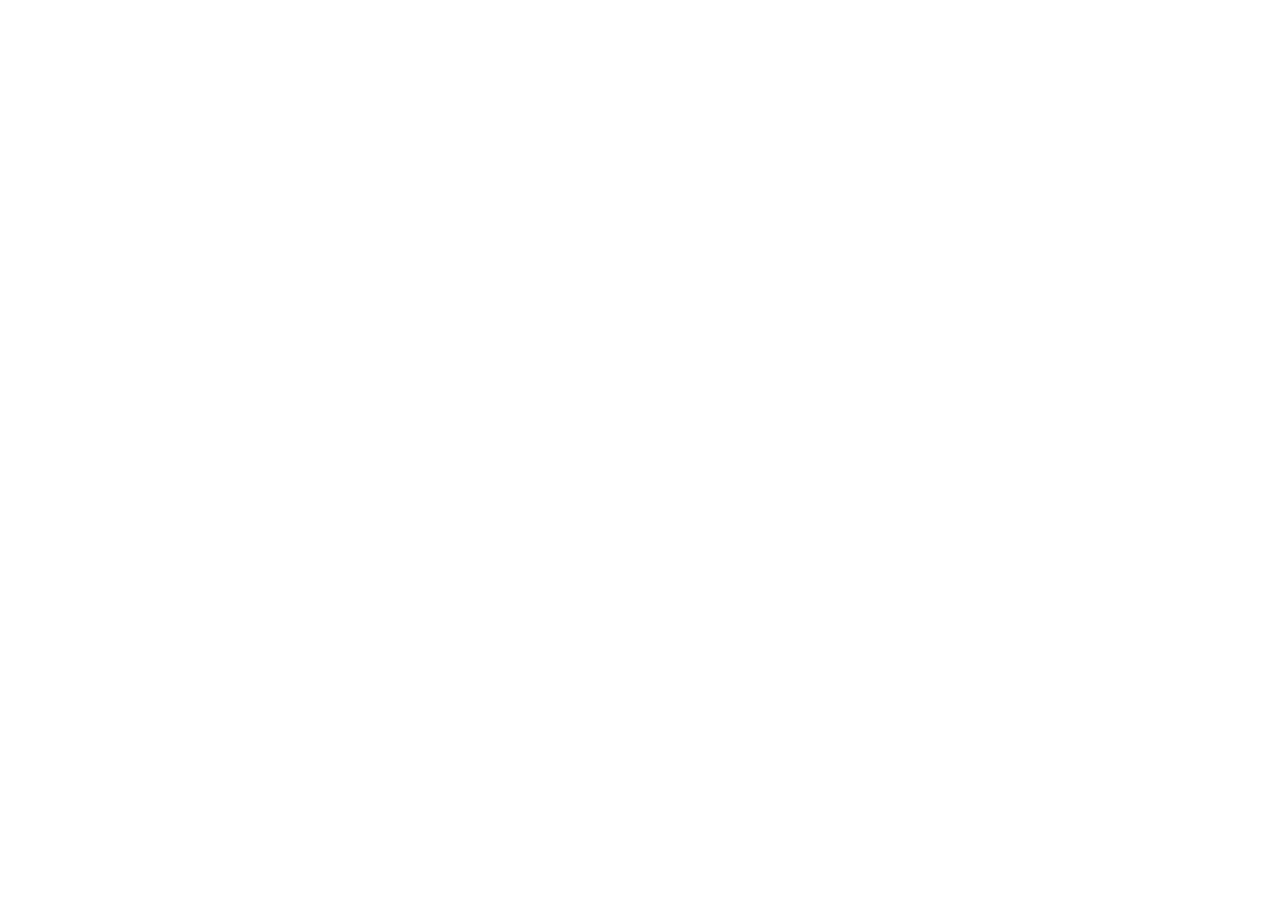
==== index.html @ 33d98a75 "Criei a página principal" ====
<!DOCTYPE html>
<html lang="pt-br">
<head>
    <meta charset="UTF-8">
    <meta name="viewport" content="width=device-width, initial-scale=1.0">
    <title>Projeto Redes Sociais</title>
    <link rel="shortcut icon" href="favicon.ico" type="image/x-icon">
</head>
<body>

</body>
</html>
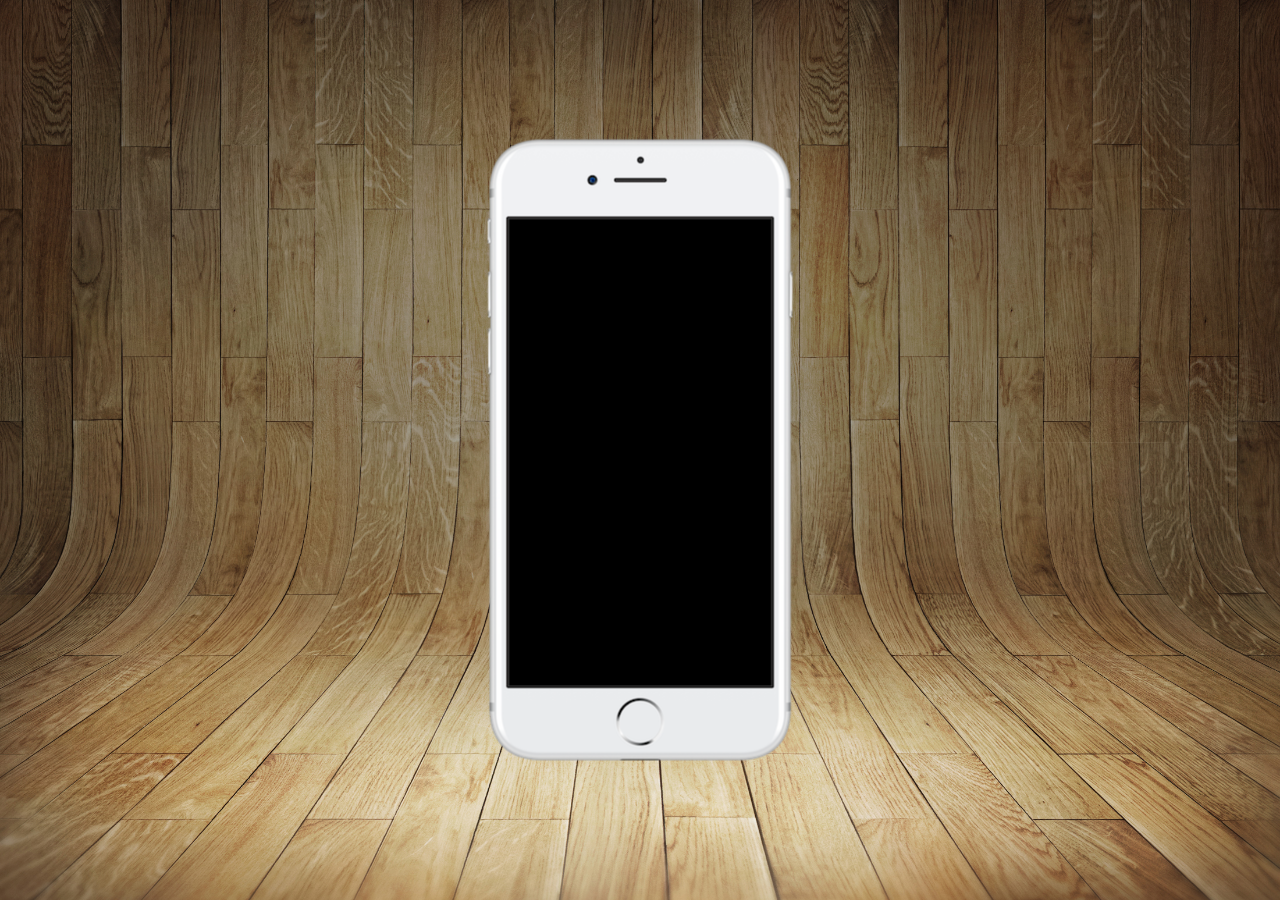
==== commit 84ac440a: "adicionado estilo ao index.html" ====
--- a/index.html
+++ b/index.html
@@ -5,8 +5,16 @@
     <meta name="viewport" content="width=device-width, initial-scale=1.0">
     <title>Projeto Redes Sociais</title>
     <link rel="shortcut icon" href="favicon.ico" type="image/x-icon">
+    <link rel="stylesheet" href="estilos/style.css">
 </head>
 <body>
+    <main>
+        <section id="telefone">
 
+        </section>
+        <section id="redes-sociais">
+
+        </section>
+    </main>
 </body>
 </html>
--- a/estilos/style.css
+++ b/estilos/style.css
@@ -0,0 +1,36 @@
+@charset "UTF-8";
+
+* {
+    margin: 0px;
+    padding: 0px;
+    font-family: Arial, Helvetica, sans-serif;
+}
+
+html, body {
+    height: 100vh;
+    width: 100vw;
+    background-color: black;
+}
+
+body {
+    background: url('../imagens/fundo-madeira.jpg') no-repeat top center;
+    background-size: cover;
+    background-attachment: fixed;
+}
+
+main {
+    height: 100vh;
+    position: relative;
+}
+
+section#telefone {
+    height: 627px;
+    width: 311px;
+
+
+    position: absolute;
+    top: 50%;
+    left: 50%;
+    transform: translate(-50%, -50%);
+    background: url('../imagens/frame-iphone.png') no-repeat;
+}
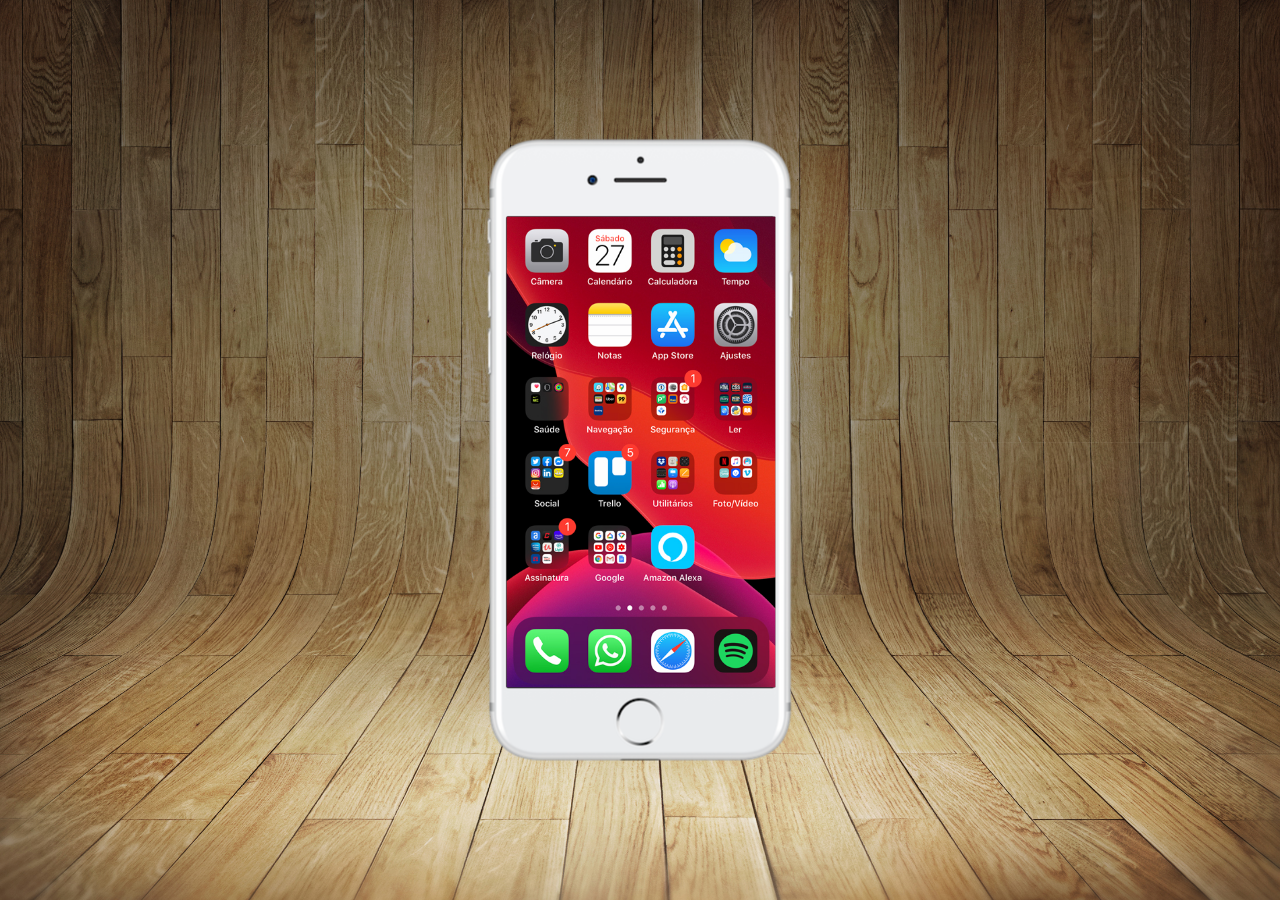
==== commit b220e3bc: "criei a tela home" ====
--- a/index.html
+++ b/index.html
@@ -10,7 +10,7 @@
 <body>
     <main>
         <section id="telefone">
-
+            <iframe src="home.html" name="tela" id="tela" frameborder="0"></iframe>
         </section>
         <section id="redes-sociais">
 
--- a/estilos/style.css
+++ b/estilos/style.css
@@ -33,4 +33,12 @@
     left: 50%;
     transform: translate(-50%, -50%);
     background: url('../imagens/frame-iphone.png') no-repeat;
+}
+
+iframe#tela {
+    position: relative;
+    top: 80px;
+    left: 22px;
+    width: 269px;
+    height: 471px;
 }
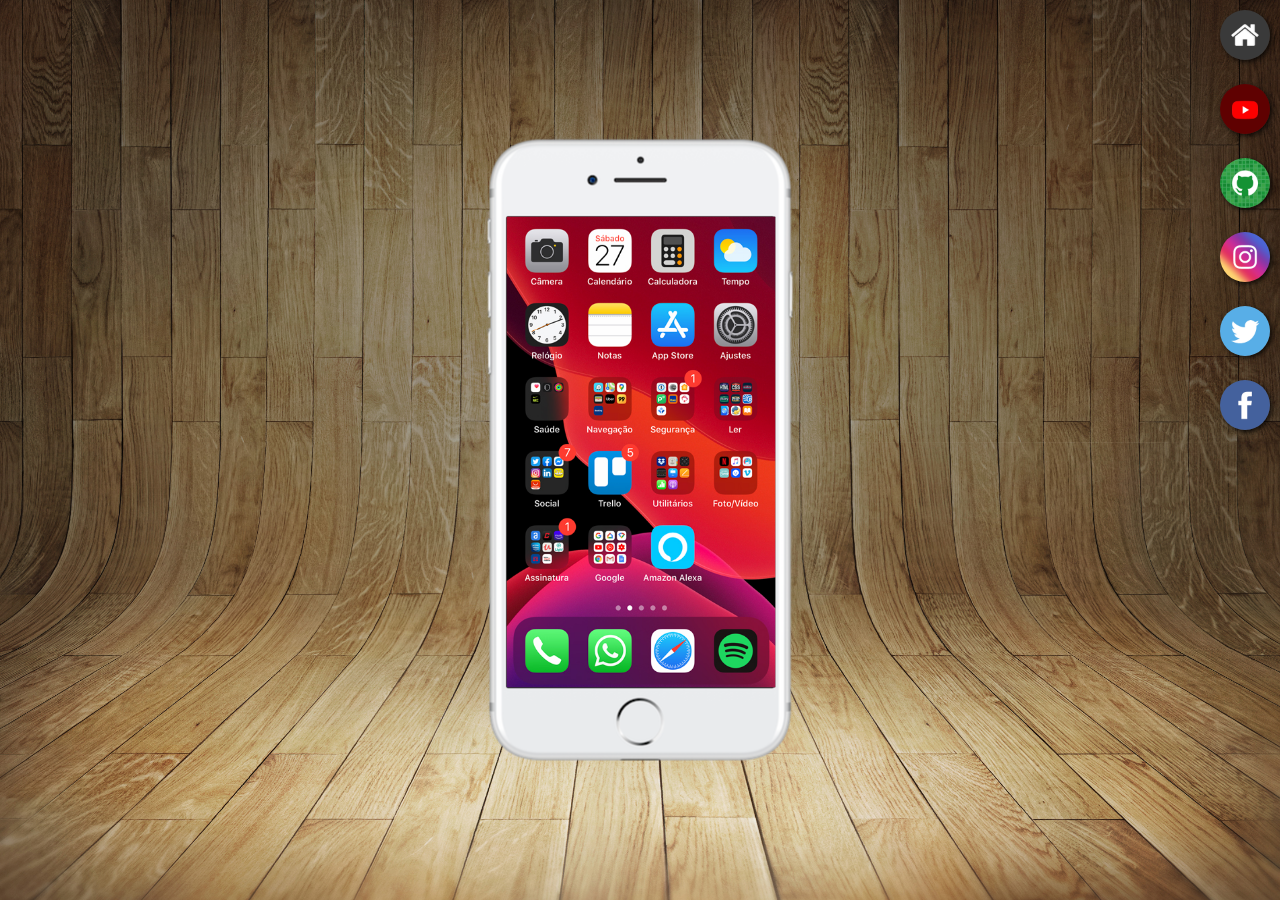
==== commit c82b7139: "criei botões na lateral" ====
--- a/index.html
+++ b/index.html
@@ -10,10 +10,15 @@
 <body>
     <main>
         <section id="telefone">
-            <iframe src="home.html" name="tela" id="tela" frameborder="0"></iframe>
+            <iframe src="home.html" name="tela" id="tela" frameborder="0"> Seu navegador não é compatível com isso. </iframe>
         </section>
         <section id="redes-sociais">
-
+            <a href="#" target="tela"><img src="imagens/logo-home.jpg" alt="Home"></a><br>
+            <a href="#" target="tela"><img src="imagens/logo-youtube.jpg" alt=""></a><br>
+            <a href="#" target="tela"><img src="imagens/logo-github.jpg" alt=""></a><br>
+            <a href="#" target="tela"><img src="imagens/logo-instagram.jpg" alt=""></a><br>
+            <a href="#" target="tela"><img src="imagens/logo-twitter.jpg" alt=""></a><br>
+            <a href="#" target="tela"><img src="imagens/logo-facebook.jpg" alt=""></a>
         </section>
     </main>
 </body>
--- a/estilos/style.css
+++ b/estilos/style.css
@@ -35,6 +35,28 @@
     background: url('../imagens/frame-iphone.png') no-repeat;
 }
 
+section#redes-sociais {
+    text-align: right;
+}
+
+/*Como deixar os botões redondos usando imagens quadradas de qualquer tamanho*/
+section#redes-sociais img {
+    width: 50px;
+    margin: 10px;
+    border-radius: 50%;
+    box-shadow: 2px 2px 5px rgba(0, 0, 0, 0.767);
+    box-sizing: border-box;
+}
+/**/
+
+section#redes-sociais img:hover {
+    border: 2px solid rgba(255, 255, 255, 0.658);
+    transform: translate(-3px, -3px);
+    box-shadow: 5px 5px 10px rgba(0, 0, 0, 0.644);
+    transition: transform .3s, border 1s;
+}
+
+
 iframe#tela {
     position: relative;
     top: 80px;
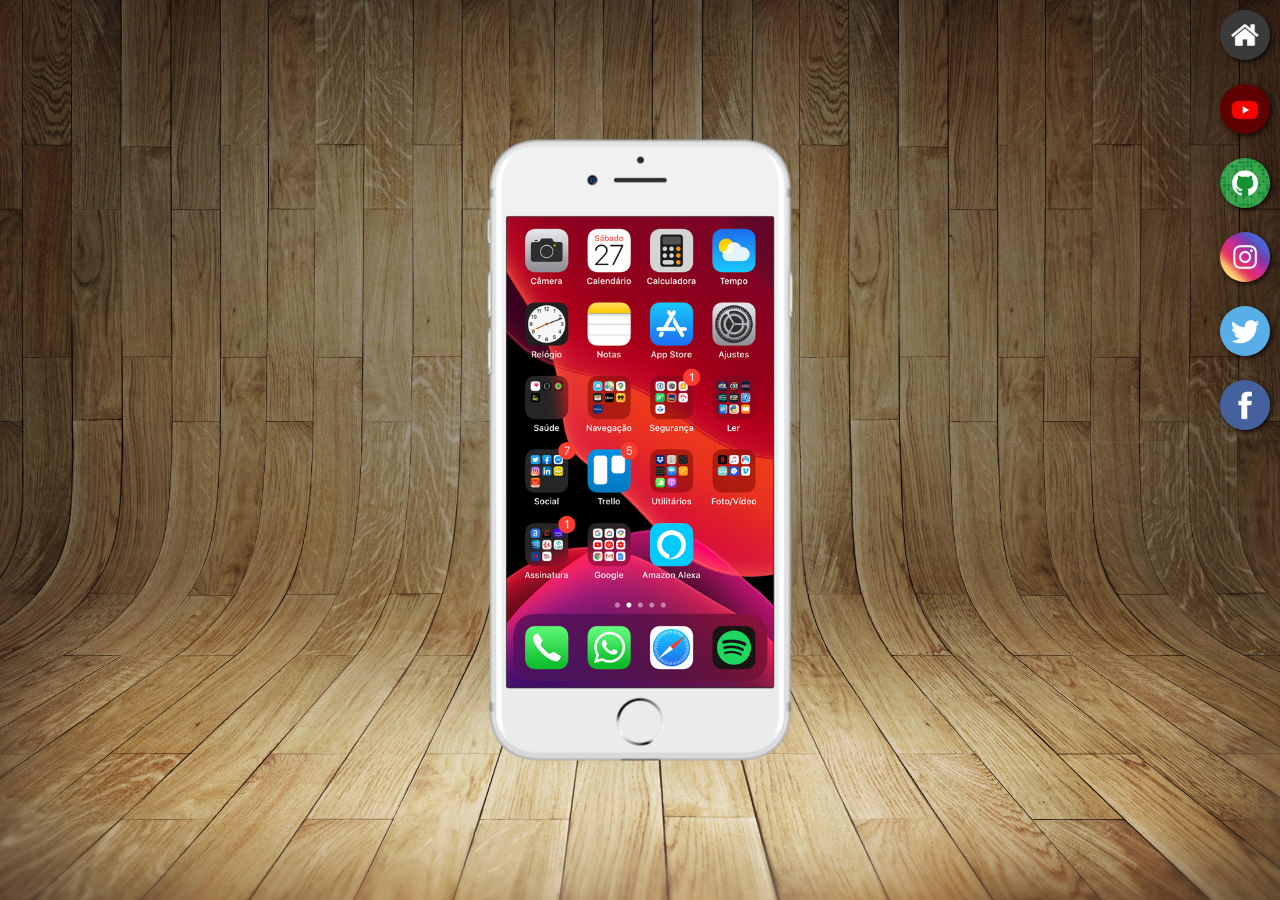
==== commit cfadcb67: "adicionados links aos botoes de redes sociais" ====
--- a/index.html
+++ b/index.html
@@ -13,12 +13,12 @@
             <iframe src="home.html" name="tela" id="tela" frameborder="0"> Seu navegador não é compatível com isso. </iframe>
         </section>
         <section id="redes-sociais">
-            <a href="#" target="tela"><img src="imagens/logo-home.jpg" alt="Home"></a><br>
-            <a href="#" target="tela"><img src="imagens/logo-youtube.jpg" alt=""></a><br>
-            <a href="#" target="tela"><img src="imagens/logo-github.jpg" alt=""></a><br>
-            <a href="#" target="tela"><img src="imagens/logo-instagram.jpg" alt=""></a><br>
-            <a href="#" target="tela"><img src="imagens/logo-twitter.jpg" alt=""></a><br>
-            <a href="#" target="tela"><img src="imagens/logo-facebook.jpg" alt=""></a>
+            <a href="home.html" target="tela"><img src="imagens/logo-home.jpg" alt="Home"></a><br>
+            <a href="youtube.html" target="tela"><img src="imagens/logo-youtube.jpg" alt=""></a><br>
+            <a href="github.html" target="tela"><img src="imagens/logo-github.jpg" alt=""></a><br>
+            <a href="instagram.html" target="tela"><img src="imagens/logo-instagram.jpg" alt=""></a><br>
+            <a href="twitter.html" target="tela"><img src="imagens/logo-twitter.jpg" alt=""></a><br>
+            <a href="facebook.html" target="tela"><img src="imagens/logo-facebook.jpg" alt=""></a>
         </section>
     </main>
 </body>
--- a/estilos/style.css
+++ b/estilos/style.css
@@ -61,6 +61,6 @@
     position: relative;
     top: 80px;
     left: 22px;
-    width: 269px;
+    width: 267px;
     height: 471px;
 }
